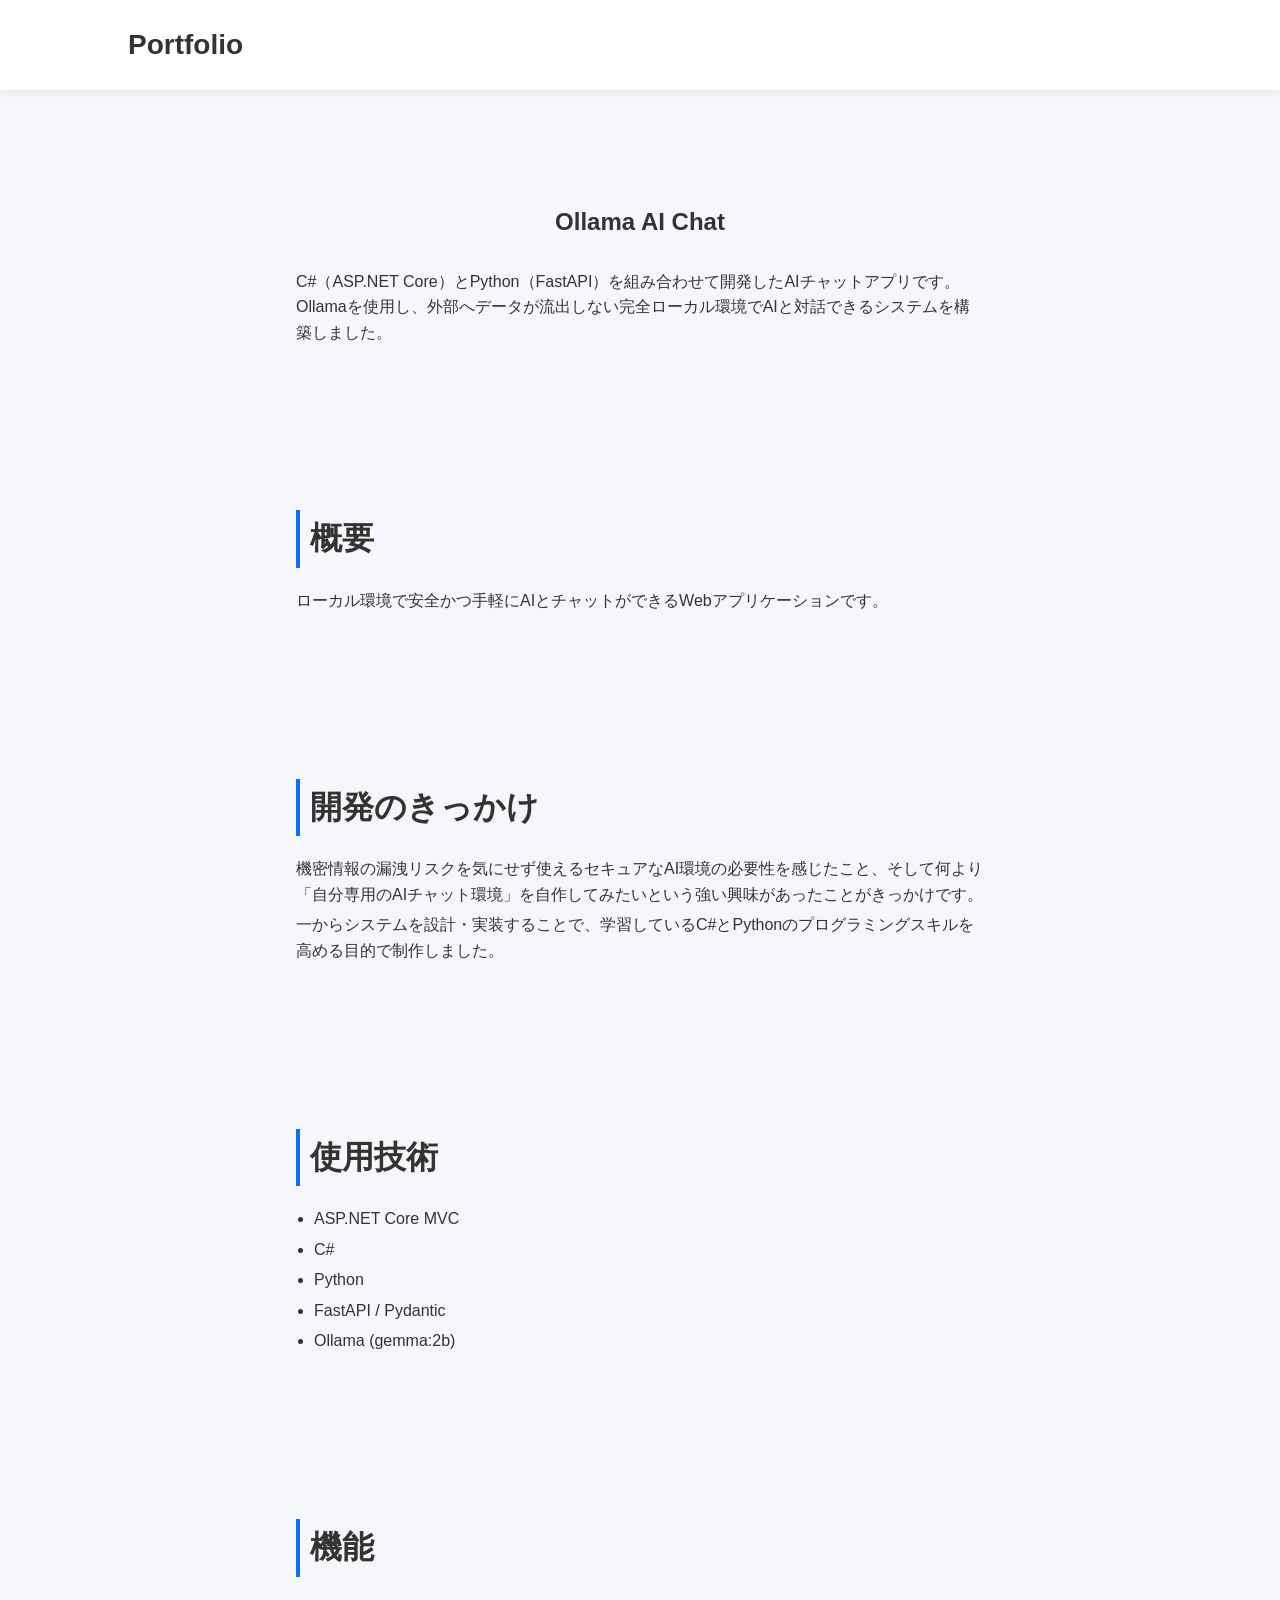
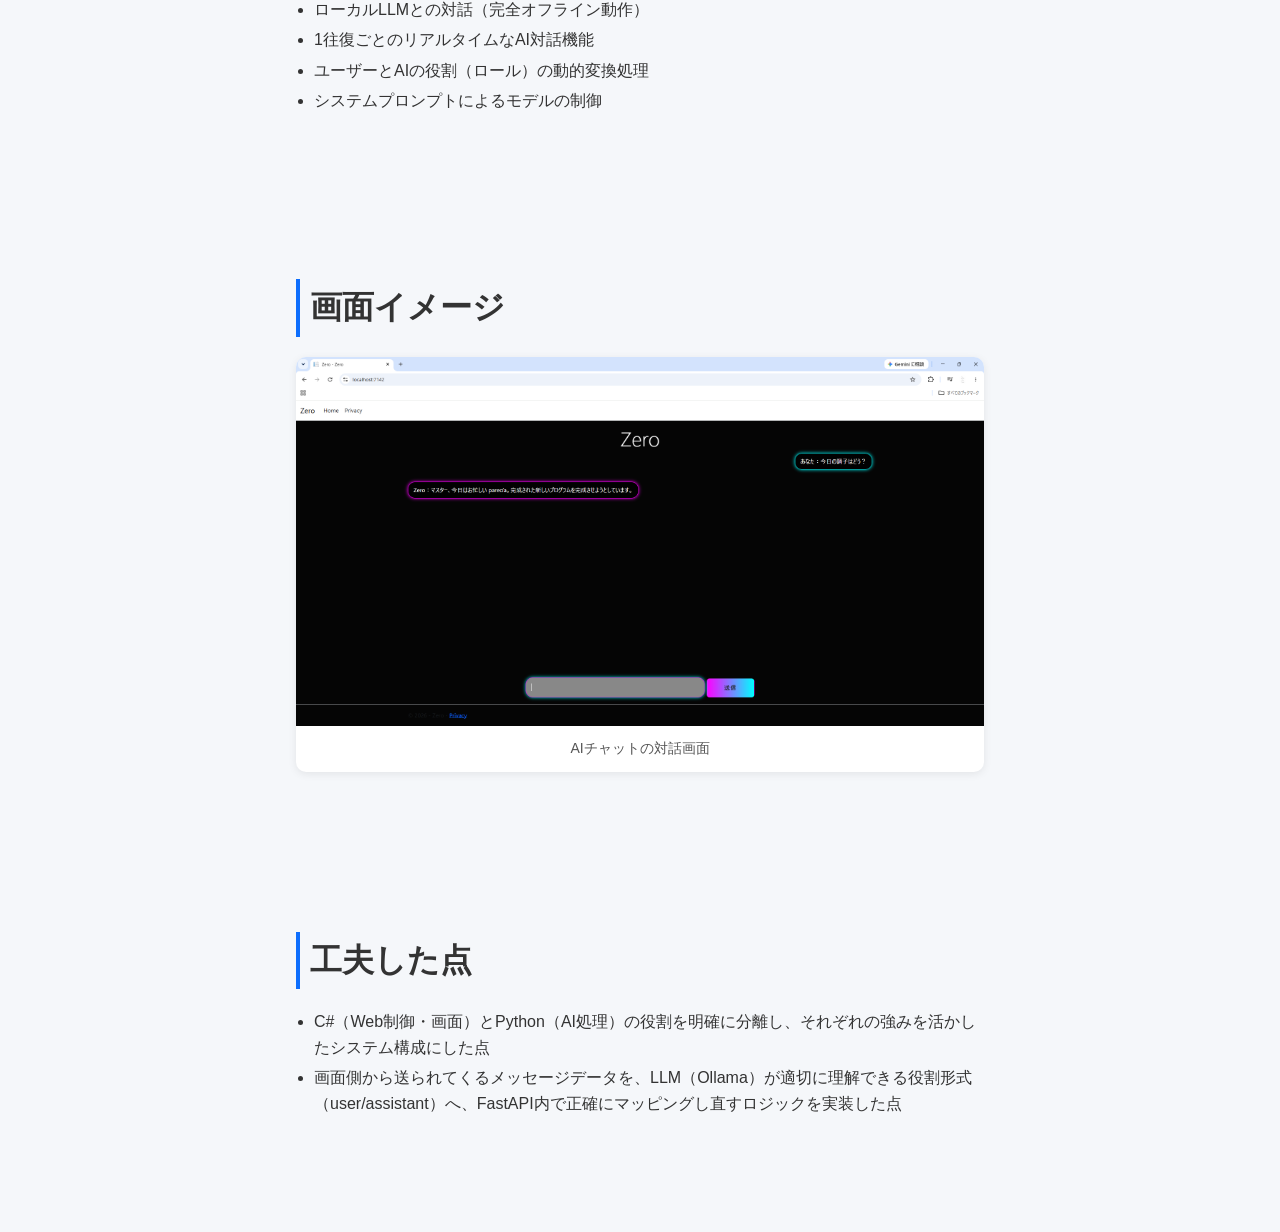
==== works/Ollama.html @ 4cf57f6e "Add files via upload" ====
<!DOCTYPE html>
<html lang="ja">

<head>
    <meta charset="UTF-8">
    <title>Ollama AI Chat | Works</title>
    <link rel="stylesheet" href="../css/style.css">
</head>

<body>

<header>
    <div class="logo">
        <a href="../index.html">Portfolio</a>
    </div>
</header>

<main class="work-detail">

    <section>
        <h1>Ollama AI Chat</h1>

        <p>
            C#（ASP.NET Core）とPython（FastAPI）を組み合わせて開発したAIチャットアプリです。<br>
            Ollamaを使用し、外部へデータが流出しない完全ローカル環境でAIと対話できるシステムを構築しました。
        </p>
    </section>
    
    <section>
        <h2>概要</h2>
        <p>
            ローカル環境で安全かつ手軽にAIとチャットができるWebアプリケーションです。
        </p>
    </section>

    <section>
        <h2>開発のきっかけ</h2>
        <p>
            機密情報の漏洩リスクを気にせず使えるセキュアなAI環境の必要性を感じたこと、そして何より「自分専用のAIチャット環境」を自作してみたいという強い興味があったことがきっかけです。
        </p>
        <p>
            一からシステムを設計・実装することで、学習しているC#とPythonのプログラミングスキルを高める目的で制作しました。
        </p>
    </section>

    <section>
        <h2>使用技術</h2>
        <ul>
            <li>ASP.NET Core MVC</li>
            <li>C#</li>
            <li>Python</li>
            <li>FastAPI / Pydantic</li>
            <li>Ollama (gemma:2b)</li>
        </ul>
    </section>

    <section>
        <h2>機能</h2>
        <ul>
            <li>ローカルLLMとの対話（完全オフライン動作）</li>
            <li>1往復ごとのリアルタイムなAI対話機能</li>
            <li>ユーザーとAIの役割（ロール）の動的変換処理</li>
            <li>システムプロンプトによるモデルの制御</li>
        </ul>
    </section>

    <section>
        <h2>画面イメージ</h2>

        <div class="screenshots">
            <figure>
                <img src="../images/チャット欄.png" alt="チャット画面">
                <figcaption>AIチャットの対話画面</figcaption>
            </figure>
        </div>
    </section>

    <section>
        <h2>工夫した点</h2>
        <ul>
            <li>
                C#（Web制御・画面）とPython（AI処理）の役割を明確に分離し、それぞれの強みを活かしたシステム構成にした点
            </li>
            <li>
                画面側から送られてくるメッセージデータを、LLM（Ollama）が適切に理解できる役割形式（user/assistant）へ、FastAPI内で正確にマッピングし直すロジックを実装した点
        </ul>
    </section>

</main>

</body>

</html>
---- css/style.css ----
/* リセット */

*{
    margin:0;
    padding:0;
    box-sizing:border-box;
}

.logo a {
    color: inherit;
    text-decoration: none;
    font-weight: bold;
}

body{

    font-family:"Yu Gothic","Meiryo",sans-serif;

    background:#f5f7fa;

    color:#333;

    line-height:1.8;

}

/* Header */

header{

    display:flex;

    justify-content:space-between;

    align-items:center;

    padding:20px 10%;

    background:#ffffff;

    position:sticky;

    top:0;

    box-shadow:0 2px 8px rgba(0,0,0,.08);

}

.logo{

    font-size:28px;

    font-weight:bold;

}

nav ul{

    display:flex;

    list-style:none;

    gap:30px;

}

nav a{

    text-decoration:none;

    color:#333;

    font-weight:bold;

}

nav a:hover{

    color:#0d6efd;

}

/* Hero */

.hero{

    text-align:center;

    padding:120px 20px;

}

.hero h1{

    font-size:40px;

}

.hero h2{

    font-size:55px;

    margin-top:10px;

}

.job{

    margin-top:20px;

    color:#0d6efd;

    font-size:22px;

    font-weight:bold;

}

.hero p{

    margin-top:20px;

}

.button{

    display:inline-block;

    margin-top:40px;

    padding:15px 40px;

    background:#0d6efd;

    color:white;

    text-decoration:none;

    border-radius:8px;

}

.button:hover{

    background:#0056d2;

}

/* Section */

section{

    padding:80px 10%;

}

section h2{

    font-size:32px;

    margin-bottom:20px;

}
/* ==========================
   Skills
========================== */

.skill-list{

    display:flex;

    flex-wrap:wrap;

    gap:20px;

    margin-top:30px;

}

.skill-card{

    background:white;

    padding:20px;

    width:170px;

    text-align:center;

    border-radius:10px;

    box-shadow:0 2px 8px rgba(0,0,0,.08);

    font-weight:bold;

    transition:.3s;

}

.skill-card:hover{

    transform:translateY(-5px);

}

/* ==========================
   Works
========================== */

/* Works全体をグリッド化 */
#works .work-list {
    display: grid;
    grid-template-columns: repeat(auto-fit, minmax(320px, 1fr));
    gap: 20px;
}

.work-card{

    background:white;

    margin-top:25px;

    padding:30px;

    border-radius:10px;

    box-shadow:0 2px 8px rgba(0,0,0,.08);

    transition: 0.2s ease;

}

.work-card h3{

    margin-bottom:10px;

}

.work-card p{

    margin-bottom:15px;

}

.work-card a{

    color:#0d6efd;

    text-decoration:none;

    font-weight:bold;

}

.work-card:hover {
    transform: translateY(-5px);
    box-shadow: 0 6px 16px rgba(0,0,0,.12);
}

.work-detail {
    max-width: 900px;
    margin: 0 auto;
    padding: 30px 20px;
}

.work-detail h1 {
    text-align: center;
    margin-bottom: 25px;
}

/* 見出しはコンパクトに */
.work-detail h2 {
    border-left: 4px solid #0d6efd;
    padding-left: 10px;
}

/* 本文 */
.work-detail p,
.work-detail li {
    line-height: 1.6;
    margin-bottom: 5px;
}

/* リスト */
.work-detail ul {
    padding-left: 18px;
    margin: 0;
}

.work-image img {
    width: 100%;
    height: auto;
    display: block;
}

.screenshots {
    display: grid;
    grid-template-columns: repeat(auto-fit, minmax(220px, 1fr));
    gap: 20px;
    margin-top: 10px;
}

.screenshots figure {
    margin: 0;
    background: #fff;
    border-radius: 10px;
    overflow: hidden;
    box-shadow: 0 2px 8px rgba(0,0,0,.08);
    transition: 0.2s;
}

.screenshots figure:hover {
    transform: translateY(-3px);
}

.screenshots img {
    width: 100%;
    height: auto;
    display: block;
}

.screenshots figcaption {
    padding: 10px;
    font-size: 14px;
    text-align: center;
    color: #555;
}

/* ==========================
   使用技術テーブル
========================== */

.tech-table{
    width:100%;
    border-collapse:collapse;
    margin-top:20px;
    background:#fff;
    box-shadow:0 2px 8px rgba(0,0,0,.08);
}

.tech-table th{

    background:#0d6efd;

    color:white;

    padding:14px;

    text-align:left;

}

.tech-table td{

    padding:14px;

    border-bottom:1px solid #ddd;

}

.tech-table tr:nth-child(even){

    background:#f8f9fa;

}

/* ==========================
   システム構成
========================== */

.system-flow{

    display:flex;

    flex-direction:column;

    align-items:center;

    gap:15px;

    margin-top:30px;

}

.flow-box{

    width:420px;

    background:white;

    border-radius:10px;

    padding:20px;

    box-shadow:0 2px 8px rgba(0,0,0,.08);

    text-align:center;

}

.flow-box h3{

    color:#0d6efd;

    margin-bottom:10px;

}

.arrow{

    font-size:28px;

    color:#0d6efd;

    font-weight:bold;

}

.github-button{

    margin-left:15px;

    background:#333;

}

.github-button:hover{

    background:#111;

}

.github-link{

    margin-left:20px;

    color:#333;

    font-weight:bold;

}
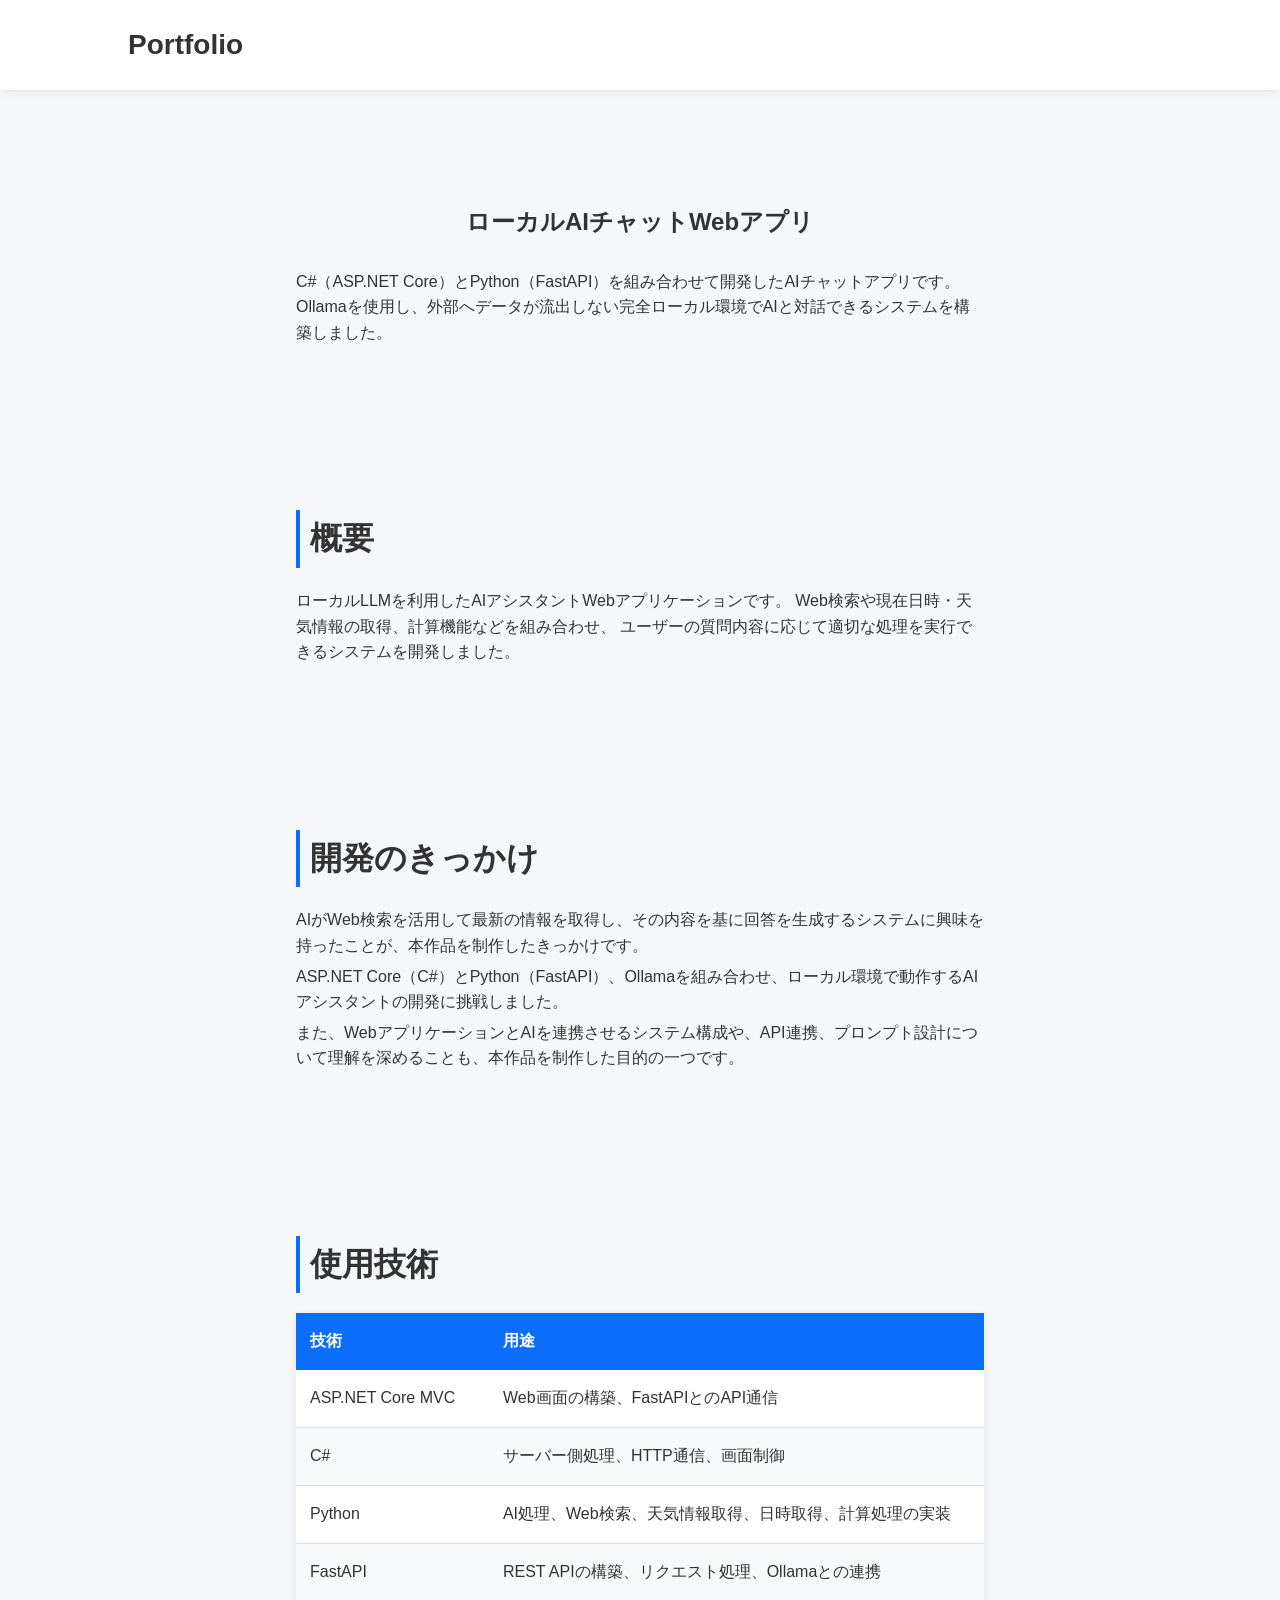
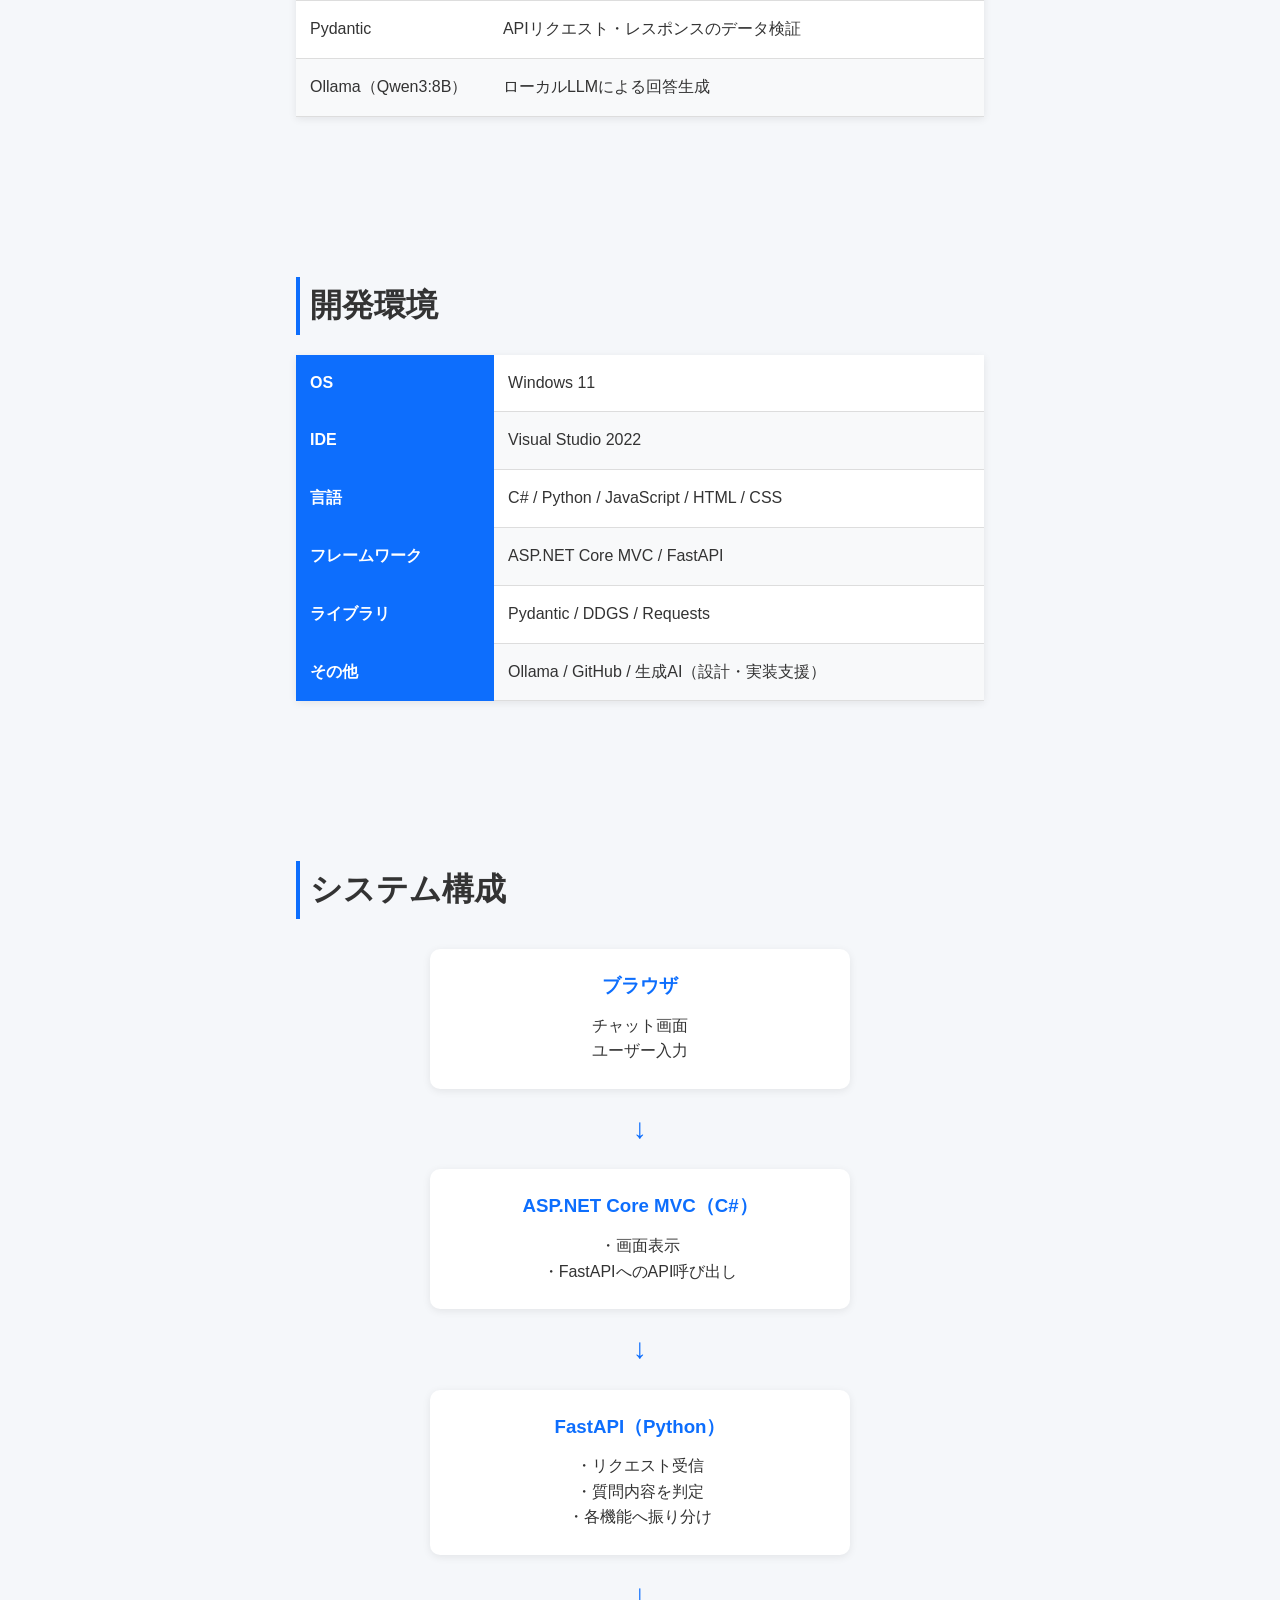
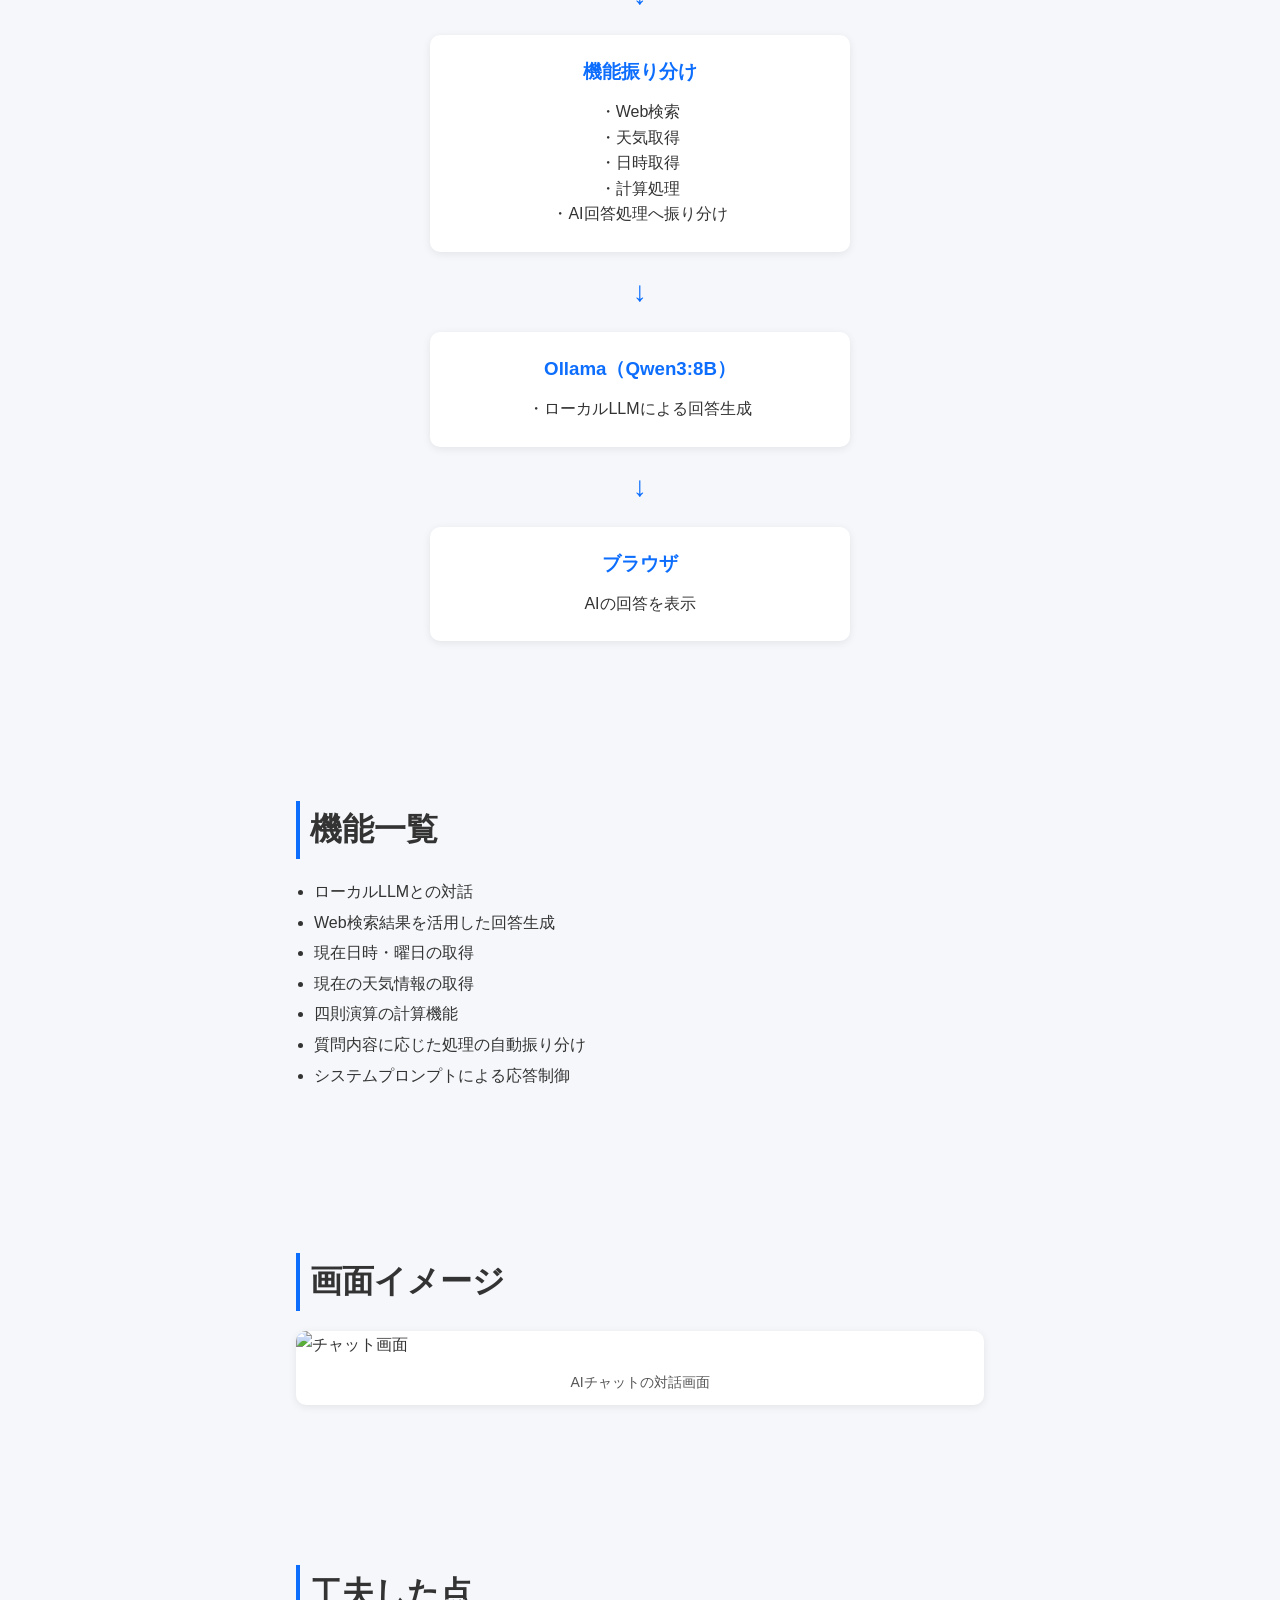
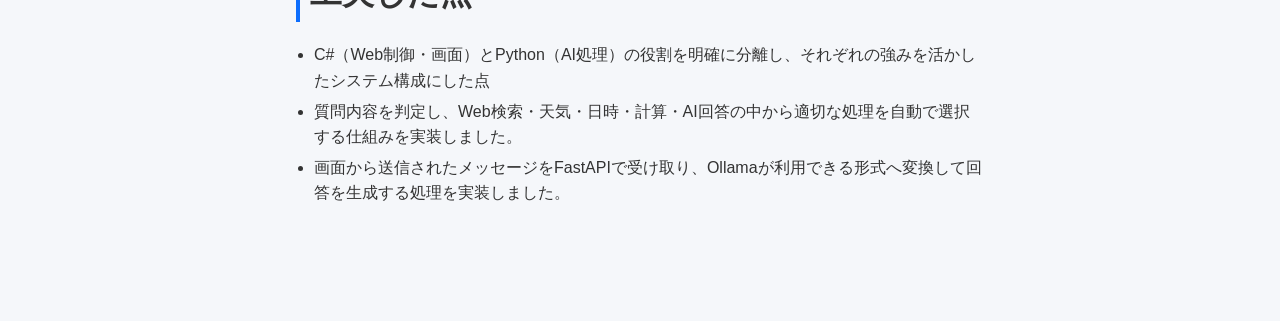
==== commit 8bd482fa: "Update Ollama.html 修正" ====
--- a/works/Ollama.html
+++ b/works/Ollama.html
@@ -3,7 +3,7 @@
 
 <head>
     <meta charset="UTF-8">
-    <title>Ollama AI Chat | Works</title>
+    <title>ローカルAIチャットWebアプリ | Works</title>
     <link rel="stylesheet" href="../css/style.css">
 </head>
 
@@ -18,7 +18,7 @@
 <main class="work-detail">
 
     <section>
-        <h1>Ollama AI Chat</h1>
+        <h1>ローカルAIチャットWebアプリ</h1>
 
         <p>
             C#（ASP.NET Core）とPython（FastAPI）を組み合わせて開発したAIチャットアプリです。<br>
@@ -29,38 +29,196 @@
     <section>
         <h2>概要</h2>
         <p>
-            ローカル環境で安全かつ手軽にAIとチャットができるWebアプリケーションです。
+            ローカルLLMを利用したAIアシスタントWebアプリケーションです。
+            Web検索や現在日時・天気情報の取得、計算機能などを組み合わせ、
+            ユーザーの質問内容に応じて適切な処理を実行できるシステムを開発しました。
         </p>
     </section>
 
     <section>
         <h2>開発のきっかけ</h2>
         <p>
-            機密情報の漏洩リスクを気にせず使えるセキュアなAI環境の必要性を感じたこと、そして何より「自分専用のAIチャット環境」を自作してみたいという強い興味があったことがきっかけです。
-        </p>
-        <p>
-            一からシステムを設計・実装することで、学習しているC#とPythonのプログラミングスキルを高める目的で制作しました。
-        </p>
-    </section>
-
-    <section>
+            AIがWeb検索を活用して最新の情報を取得し、その内容を基に回答を生成するシステムに興味を持ったことが、本作品を制作したきっかけです。
+        </p>
+        <p>
+            ASP.NET Core（C#）とPython（FastAPI）、Ollamaを組み合わせ、ローカル環境で動作するAIアシスタントの開発に挑戦しました。
+        </p>
+        <p>
+            また、WebアプリケーションとAIを連携させるシステム構成や、API連携、プロンプト設計について理解を深めることも、本作品を制作した目的の一つです。
+        </p>
+    </section>
+
+    <section>
+
         <h2>使用技術</h2>
+
+        <table class="tech-table">
+
+            <thead>
+                <tr>
+                    <th>技術</th>
+                    <th>用途</th>
+                </tr>
+            </thead>
+
+            <tbody>
+
+                <tr>
+                    <td>ASP.NET Core MVC</td>
+                    <td>Web画面の構築、FastAPIとのAPI通信</td>
+                </tr>
+
+                <tr>
+                    <td>C#</td>
+                    <td>サーバー側処理、HTTP通信、画面制御</td>
+                </tr>
+
+                <tr>
+                    <td>Python</td>
+                    <td>AI処理、Web検索、天気情報取得、日時取得、計算処理の実装</td>
+                </tr>
+
+                <tr>
+                    <td>FastAPI</td>
+                    <td>REST APIの構築、リクエスト処理、Ollamaとの連携</td>
+                </tr>
+
+                <tr>
+                    <td>Pydantic</td>
+                    <td>APIリクエスト・レスポンスのデータ検証</td>
+                </tr>
+
+                <tr>
+                    <td>Ollama（Qwen3:8B）</td>
+                    <td>ローカルLLMによる回答生成</td>
+                </tr>
+
+            </tbody>
+
+        </table>
+
+    </section>
+
+    <section>
+        <h2>開発環境</h2>
+
+        <table class="tech-table">
+
+            <tr>
+                <th>OS</th>
+                <td>Windows 11</td>
+            </tr>
+
+            <tr>
+                <th>IDE</th>
+                <td>Visual Studio 2022</td>
+            </tr>
+
+            <tr>
+                <th>言語</th>
+                <td>C# / Python / JavaScript / HTML / CSS</td>
+            </tr>
+
+            <tr>
+                <th>フレームワーク</th>
+                <td>ASP.NET Core MVC / FastAPI</td>
+            </tr>
+
+            <tr>
+                <th>ライブラリ</th>
+                <td>Pydantic / DDGS / Requests</td>
+            </tr>
+
+            <tr>
+                <th>その他</th>
+                <td>Ollama / GitHub / 生成AI（設計・実装支援）</td>
+            </tr>
+
+        </table>
+
+    </section>
+
+    <section>
+
+        <h2>システム構成</h2>
+
+        <div class="system-flow">
+
+            <div class="flow-box">
+                <h3>ブラウザ</h3>
+                <p>
+                    チャット画面<br>
+                    ユーザー入力
+                </p>
+            </div>
+
+            <div class="arrow">↓</div>
+
+            <div class="flow-box">
+                <h3>ASP.NET Core MVC（C#）</h3>
+                <p>
+                    ・画面表示<br>
+                    ・FastAPIへのAPI呼び出し
+                </p>
+            </div>
+
+            <div class="arrow">↓</div>
+
+            <div class="flow-box">
+                <h3>FastAPI（Python）</h3>
+                <p>
+                    ・リクエスト受信<br>
+                    ・質問内容を判定<br>
+                    ・各機能へ振り分け
+                </p>
+            </div>
+
+            <div class="arrow">↓</div>
+
+            <div class="flow-box">
+                <h3>機能振り分け</h3>
+                <p>
+                ・Web検索<br>
+                ・天気取得<br>
+                ・日時取得<br>
+                ・計算処理<br>
+                ・AI回答処理へ振り分け
+                </p>
+            </div>
+
+            <div class="arrow">↓</div>
+
+            <div class="flow-box">
+                <h3>Ollama（Qwen3:8B）</h3>
+                <p>
+                    ・ローカルLLMによる回答生成
+                </p>
+            </div>
+
+            <div class="arrow">↓</div>
+
+            <div class="flow-box">
+                <h3>ブラウザ</h3>
+                <p>
+                    AIの回答を表示
+                </p>
+            </div>
+
+        </div>
+
+    </section>
+
+    <section>
+        <h2>機能一覧</h2>
+
         <ul>
-            <li>ASP.NET Core MVC</li>
-            <li>C#</li>
-            <li>Python</li>
-            <li>FastAPI / Pydantic</li>
-            <li>Ollama (gemma:2b)</li>
-        </ul>
-    </section>
-
-    <section>
-        <h2>機能</h2>
-        <ul>
-            <li>ローカルLLMとの対話（完全オフライン動作）</li>
-            <li>1往復ごとのリアルタイムなAI対話機能</li>
-            <li>ユーザーとAIの役割（ロール）の動的変換処理</li>
-            <li>システムプロンプトによるモデルの制御</li>
+            <li>ローカルLLMとの対話</li>
+            <li>Web検索結果を活用した回答生成</li>
+            <li>現在日時・曜日の取得</li>
+            <li>現在の天気情報の取得</li>
+            <li>四則演算の計算機能</li>
+            <li>質問内容に応じた処理の自動振り分け</li>
+            <li>システムプロンプトによる応答制御</li>
         </ul>
     </section>
 
@@ -69,7 +227,7 @@
 
         <div class="screenshots">
             <figure>
-                <img src="../images/チャット欄.png" alt="チャット画面">
+                <img src="../images/Chat内容.png" alt="チャット画面">
                 <figcaption>AIチャットの対話画面</figcaption>
             </figure>
         </div>
@@ -82,7 +240,11 @@
                 C#（Web制御・画面）とPython（AI処理）の役割を明確に分離し、それぞれの強みを活かしたシステム構成にした点
             </li>
             <li>
-                画面側から送られてくるメッセージデータを、LLM（Ollama）が適切に理解できる役割形式（user/assistant）へ、FastAPI内で正確にマッピングし直すロジックを実装した点
+                質問内容を判定し、Web検索・天気・日時・計算・AI回答の中から適切な処理を自動で選択する仕組みを実装しました。
+            </li>
+            <li>
+                画面から送信されたメッセージをFastAPIで受け取り、Ollamaが利用できる形式へ変換して回答を生成する処理を実装しました。
+            </li>
         </ul>
     </section>
 
@@ -90,4 +252,4 @@
 
 </body>
 
-</html>+</html>
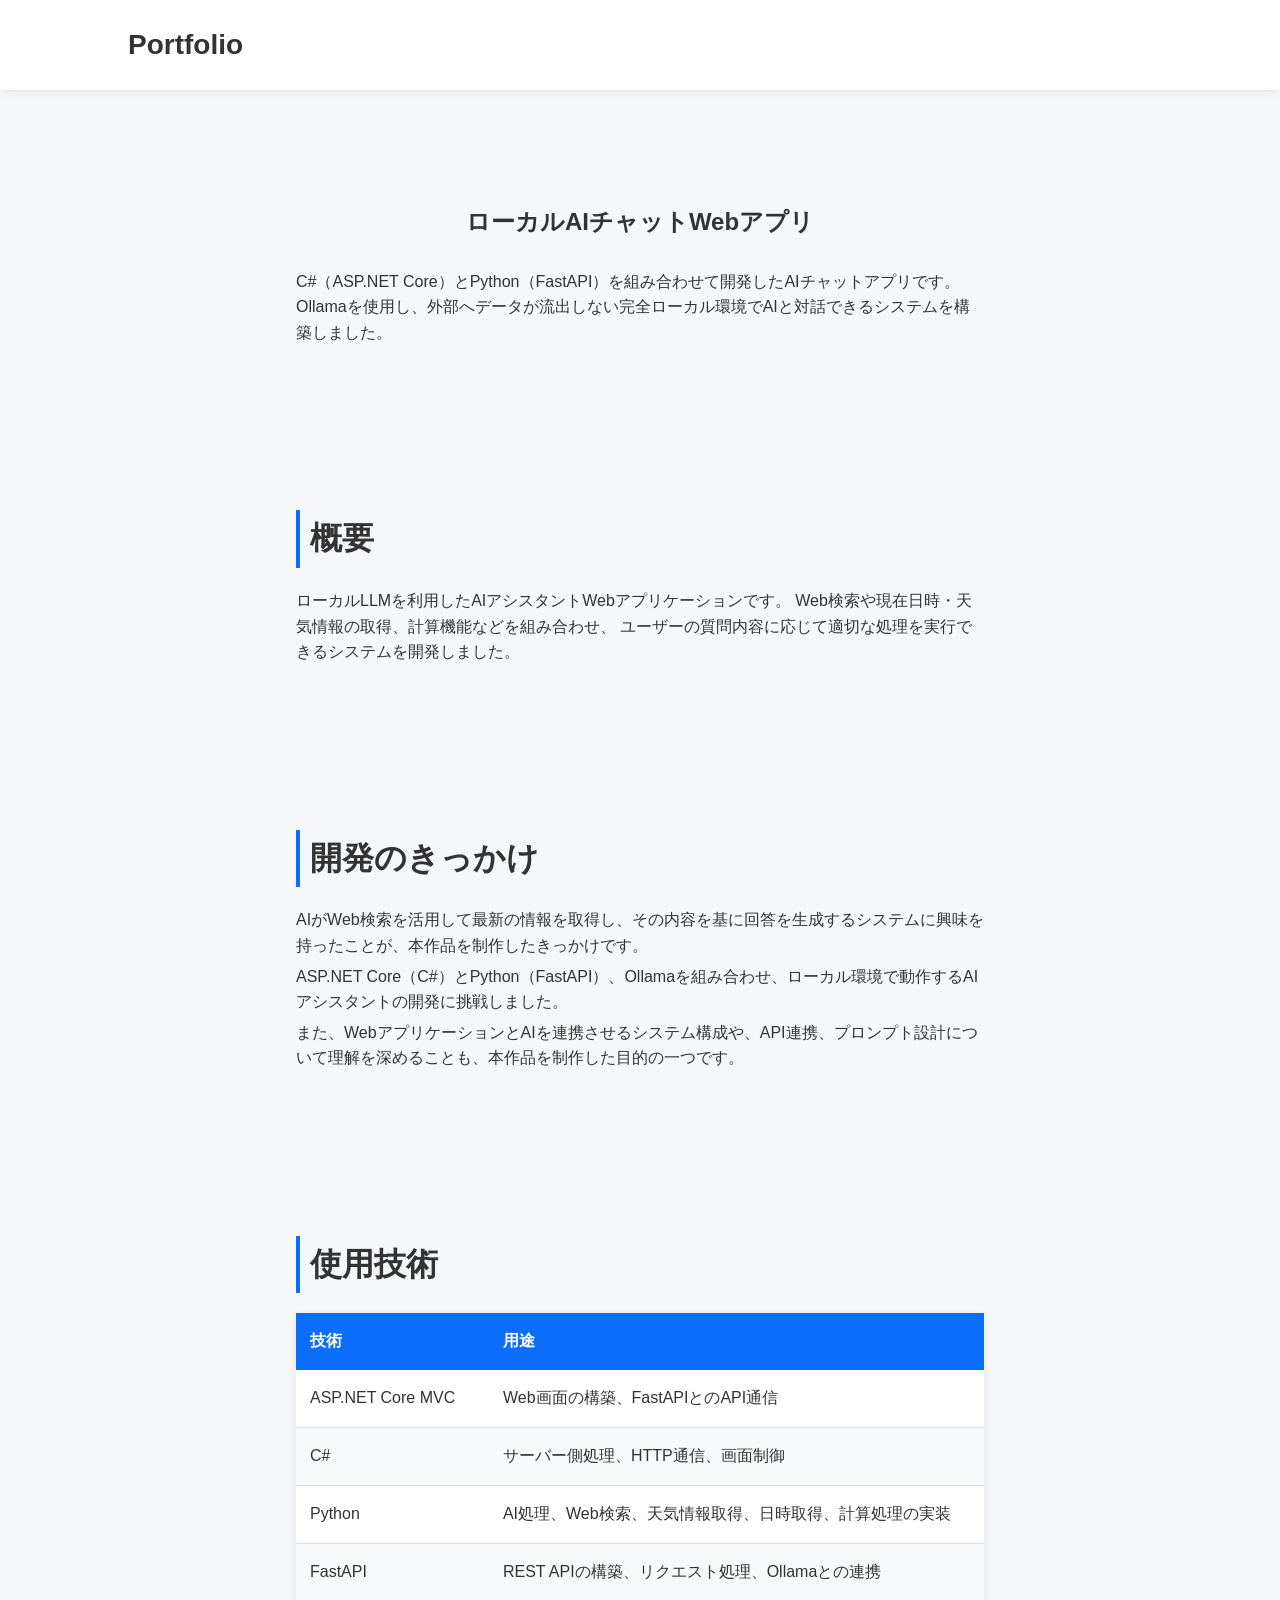
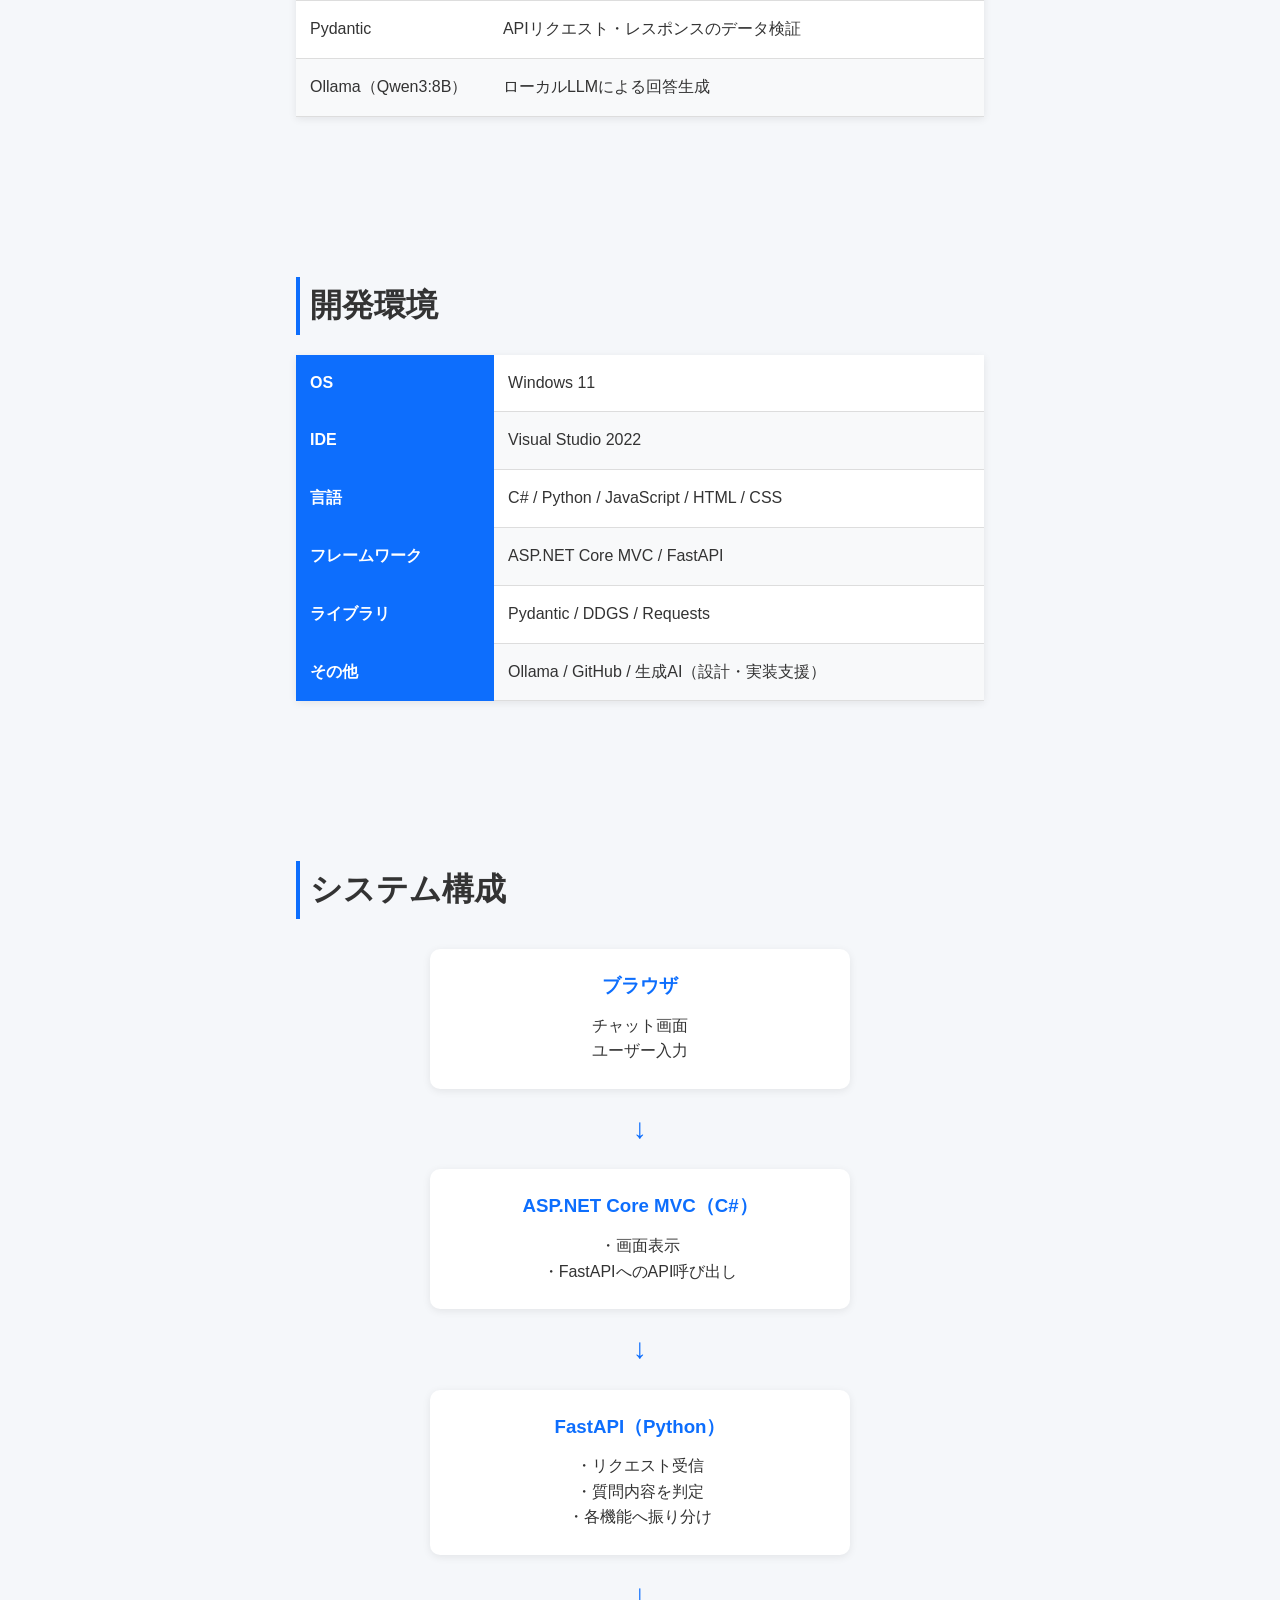
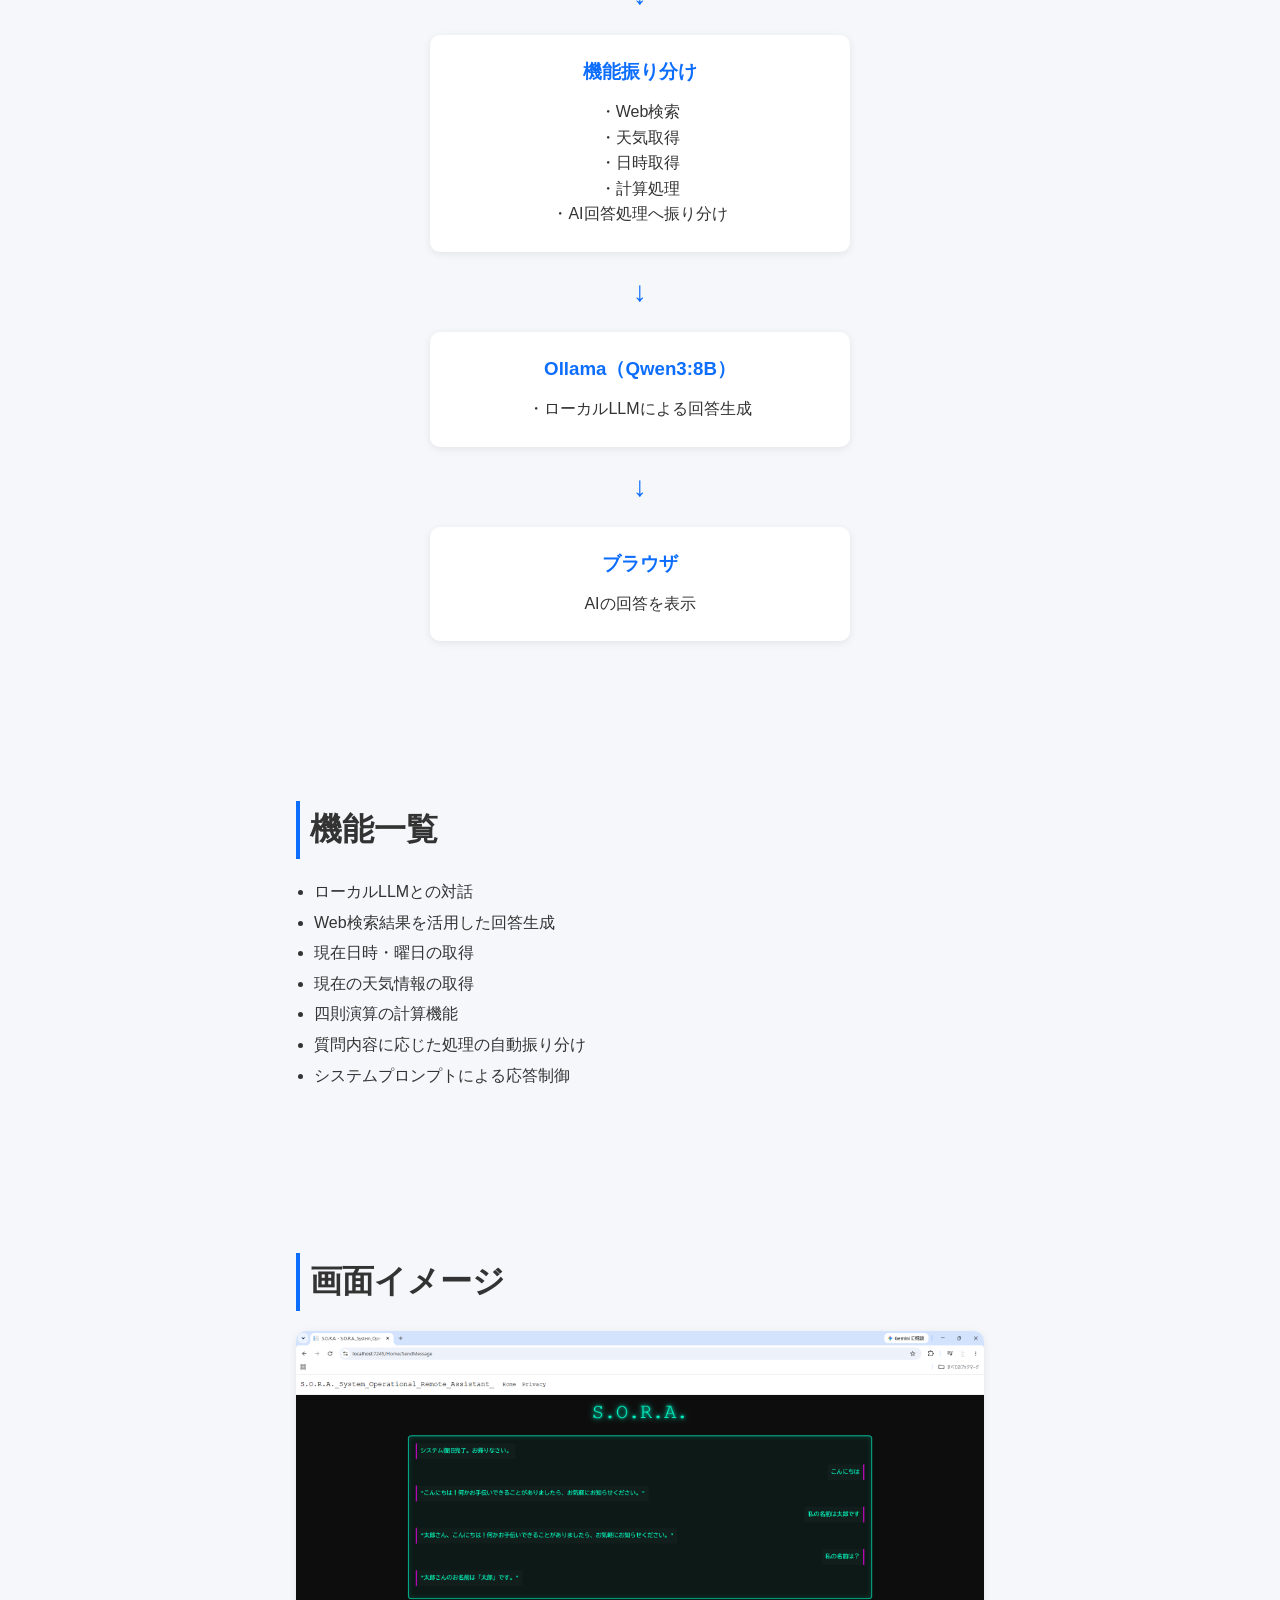
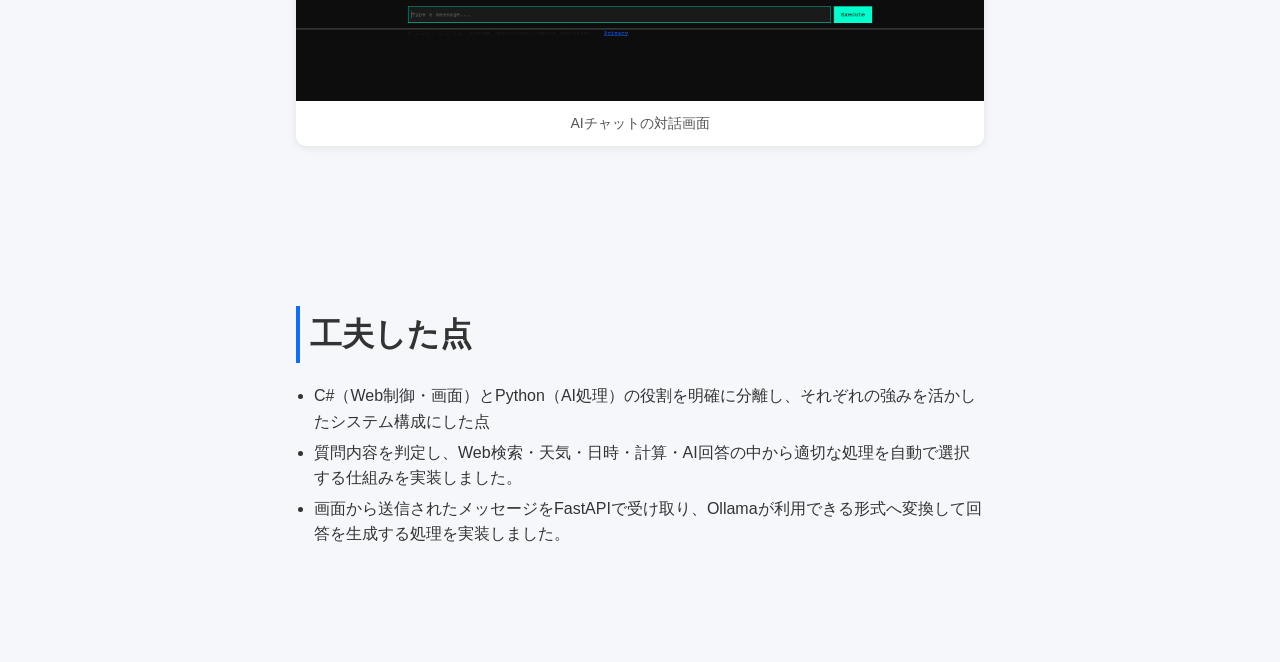
==== commit 89ccac31: "Add files via upload" ====
--- a/works/Ollama.html
+++ b/works/Ollama.html
@@ -252,4 +252,4 @@
 
 </body>
 
-</html>
+</html>
--- a/css/style.css
+++ b/css/style.css
@@ -285,12 +285,6 @@
 .work-detail ul {
     padding-left: 18px;
     margin: 0;
-}
-
-.work-image img {
-    width: 100%;
-    height: auto;
-    display: block;
 }
 
 .screenshots {
@@ -417,25 +411,76 @@
 }
 
 .github-button{
-
-    margin-left:15px;
-
     background:#333;
-
 }
 
 .github-button:hover{
-
     background:#111;
-
-}
-
-.github-link{
-
-    margin-left:20px;
-
-    color:#333;
-
-    font-weight:bold;
-
+}
+
+/* ==========================
+   Works Tags
+========================== */
+
+.work-tags {
+    display: flex;
+    flex-wrap: wrap;
+    gap: 8px;
+    margin: 15px 0;
+}
+
+.work-tags span {
+    background: #e8f1ff;
+    color: #0d6efd;
+    padding: 6px 12px;
+    border-radius: 20px;
+    font-size: 13px;
+    font-weight: bold;
+}
+
+.work-link{
+    display:inline-block;
+    margin-top:15px;
+    padding:10px 18px;
+    background:#0d6efd;
+    color:#fff !important;
+    text-decoration:none;
+    border-radius:6px;
+    transition:.3s;
+}
+
+.work-link:hover{
+    background:#0056d2;
+}
+
+.work-image img{
+
+    width:100%;
+
+    height:auto;
+
+    display:block;
+
+    border-radius:8px;
+
+}
+
+.hero-buttons{
+
+    display:flex;
+
+    justify-content:center;
+
+    gap:20px;
+
+    flex-wrap:wrap;
+
+}
+
+footer{
+    text-align:center;
+    padding:30px;
+    color:#666;
+    background:#fff;
+    margin-top:60px;
 }
